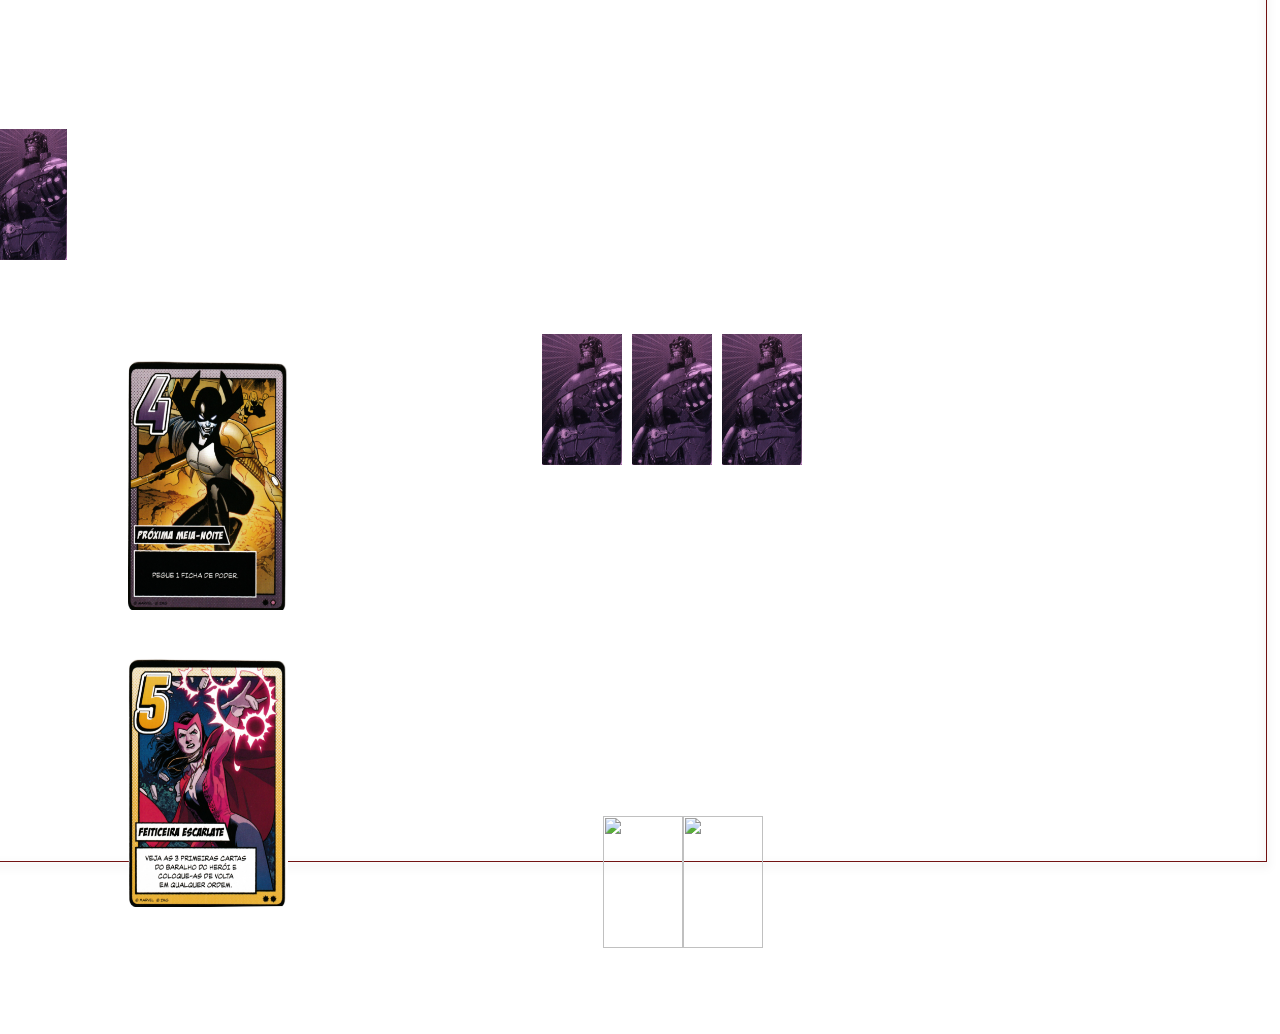
==== gaming.html @ 23db652d "ok" ====
<!DOCTYPE html>
<html lang="pt-br">
<head>
    <meta charset="UTF-8">
    <meta http-equiv="X-UA-Compatible" content="IE=edge">
    <meta name="viewport" content="width=device-width, initial-scale=1.0">
    <link rel="icon" type="image/x-icon" href="./img/myglove.ico">
    <title>O @iNEVITÁVEL game</title>
    <link rel="stylesheet" media="screen and (max-width: 900px)" href="./css/estilogamemobile.css">
    <link rel="stylesheet" media="screen and (min-width: 901px)" href="./css/estilogamedesktop.css">
    <script src="./js/rotinas.js"></script>
</head>
<body>
    <div class="playmatecentral" id="playmat" onclick="tocatrilha()" ondblclick="pausatrilha()" onmousewheel="ajustesom()">
    </div>
    <div class="telagame">
   
 
    <!-- a mão dos herois contem as imagens que representam as cartas -->
    <div class="maoherois">
        <img src="./img/capaherois1small.png" class="cardh">
        <img src="./img/capaherois1small.png" class="cardh">
    </div>
    <div class="maothanos">
        <img src="./img/capathanossmall.png" class="cardt">
        <img src="./img/capathanossmall.png" class="cardt">
        <img src="./img/capathanossmall.png" class="cardt">
    </div>
   <div class="mesathanos">
    <img src="./img/capathanossmall.png" class="t">
    <img src="./img/capathanossmall.png" class="t">
    <img src="./img/capathanossmall.png" class="t">
    <img src="./img/capathanossmall.png" class="t">
    <img src="./img/capathanossmall.png" class="t">
    <img src="./img/capathanossmall.png" class="t">
    <img src="./img/capathanossmall.png" class="t">
    <img src="./img/capathanossmall.png" class="t">
    <img src="./img/capathanossmall.png" class="t">
    <img src="./img/capathanossmall.png" class="t">
    <img src="./img/capathanossmall.png" class="t">
    <img src="./img/capathanossmall.png" class="t">
    </div> 
   <div class="mesaherois">
    <img src="./img/capaherois1small.png" class="h">
    <img src="./img/capaherois1small.png" class="h">
    <img src="./img/capaherois1small.png" class="h">
    <img src="./img/capaherois1small.png" class="h">
    <img src="./img/capaherois1small.png" class="h">
    <img src="./img/capaherois1small.png" class="h">
    <img src="./img/capaherois1small.png" class="h">
    <img src="./img/capaherois1small.png" class="h">
    <img src="./img/capaherois1small.png" class="h">
    <img src="./img/capaherois1small.png" class="h">
    <img src="./img/capaherois1small.png" class="h">
    <img src="./img/capaherois1small.png" class="h">
    <img src="./img/capaherois1small.png" class="h">
    <img src="./img/capaherois1small.png" class="h">
    <img src="./img/capaherois1small.png" class="h">
</div>
   <img src="./img/thanos/4pm.png" class="cartaampliadathanos">
   <img src="./img/herois/5fe.png" class="cartaampliadaherois">
   <img src="./img/capaherois1small.png" class="deckherois">
   <img src="./img/capathanossmall.png" class="deckthanos">

   </div>
</div>
</div>
<audio src="./audio/avstheme.mp3" loop id="trilha"></audio>

</body>
</html>
---- css/estilogamemobile.css ----
:root {
    --card-largura: 28px;
    --card-altura: calc(var(--card-largura) * 1.64);
}
body{
   /* Tela de fundo do  Game Celular */
position: relative;
width: 360px;
height: 660px;
background: linear-gradient(180deg, #B87B44 13.7%,
 #DAAC82 30.89%,  #FDFAFB 43.91%,
 #150B3E 62.66%, #010103 99.51%);
min-width:360px;}
.playmatecentral {
    /* playmatecentral */
position: absolute;
width: 360px;
height: 640px;
align-self: center;
background: url("../img/gamecentral.png");
border: 1px solid #721212;
filter: drop-shadow(0px 4px 4px rgba(0, 0, 0, 0.25));}
.maoherois{
     /* Maoherois */

/* Auto layout */
position: absolute;
width: 136px;
height: 60px;
left: 104px;
bottom: 33px;
display: flex;
flex-direction: row;
justify-content: center;
align-items: center;
padding: 10px;
gap: 10px;}
.maothanos{
    /* Maothanos */
/* Auto layout */
display: flex;
flex-direction: row;
justify-content: center;
align-items: center;
padding: 10px;
gap: 10px;
position: absolute;
width: 136px;
height: 60px;
left: 104px;
top: 16px;}
.deckherois{
    /* deckherois */
position: absolute;
width: var(--card-largura);
height: var(--card-altura);
left: 320px;
bottom: 150px;}
.deckthanos{
    /* deckthanos */
position: absolute;
width: 28px;
height: 46px;
left: calc(50% - 28px/2 - 153px);
top: 123px;}
.cardh{
    /* Card2 */
width: var(--card-largura);
height:var(--card-altura);
background: url("../img/capaherois1small.png");
/* Inside auto layout */
flex: none;
order: 0;
flex-grow: 0;}
.cardt{
    /* card1 */
width: var(--card-largura);
height: var(--card-altura);
/* Inside auto layout */
flex: none;
order: 1;
flex-grow: 0;}
.mesathanos{
    /* mesathanos */
/* Auto layout */
display: flex;
border-style:dashed;
border-radius: 5px;
border-color: #b5a0a7;
flex-direction: row;
justify-content: center;
align-items: center;
padding: 0px;
position: absolute;
width: 260px;
height: 32.86px;
left: 55px;
top: 200px;}
.mesaherois{
/* mesaherois */
/* Auto layout */
display: flex;
border-style:dashed;
border-radius: 5px;
border-color: #b5a0a7;
flex-flow: row wrap;
justify-content:center;
align-items: center;
padding: 0px;
position: absolute;
width: 260px;
height: 60px;
left: 50px;
top: 320px;}
.t {
    width: var(--card-largura);
    height: var(--card-altura);
    visibility: hidden}
.h {
    width: var(--card-largura);
    height: var(--card-altura);
    visibility: hidden;}
.cartaampliadathanos{
position: absolute;
width: 80px;
left: 75px;
top: 82px;}
.cartaampliadathanos:hover{
    position: absolute;
    width: 180px;
    left: 75px;
    top: 82px;}
.cartaampliadaherois{
 /* cardampliadaheroi */
position: absolute;
width: 80px;
left: 75px;
top: 390px;}
.cartaampliadaherois:hover{
    /* cardampliadaheroi */
   position: absolute;
   width: 180px;
   left: 75px;
   top: 390px;}
---- css/estilogamedesktop.css ----
:root {
    --card-largura: 28px;
    --card-altura: calc(var(--card-largura) * 1.64);
}


.telagame{
/* Tela Game Desktop */

margin-top: 0px;
padding: 0px;
position: absolute;
top:10px;
left:10px;
width: 100vw;
height: 100vh;
background: url(../img/Game_Manoplas_do_infinito.png);
background-size: cover;
/* background: linear-gradient(180deg, #B87B44 13.7%, #DAAC82 30.89%, #FDFAFB 43.91%, #150B3E 62.66%, #010103 96.51%); */
}
.playmatecentral {
   /* playmatecentral */

display: block;
position: absolute;
width: 100vw;
height: 100vh;
left: -15px;
top: -40px;
opacity: 1;
    
   
  
    border: 1px solid #721212;
    filter: drop-shadow(0px 4px 4px rgba(0, 0, 0, 0.25));
    
}


.maoherois{
/* mesaherois */


/* Auto layout */

display: flex;
flex-direction: row;
justify-content: center;
align-items: center;
padding: 0px;

position: relative;
width: 577px;
height: 304px;
left: 30%;
top: 80%;
}

.maothanos{
/* Maothanos */


/* Auto layout */

display: flex;
flex-direction: row;
justify-content: center;
align-items: center;
padding: 10px;
gap: 10px;
position: relative;
width: 280px;
height: 151.43px;
left: 40%;
top: 0%;
}


.deckherois{
/* deckherois */


position: absolute;
width: 80px;
height: 131.43px;
left: calc(50% - 80px/2 + 689px);
top: 624px;
}


.deckthanos{
/* deckthanos */


position: absolute;
width: 80px;
height: 131.43px;
left: calc(50% - 80px/2 - 623px);
top: 119px;

background-image: url(../img/capathanossmall.png);
}


.cardh{
/* Card2 */


width: 80px;
height: 131.43px;

background: url(../img/capaherois1small.png);

/* Inside auto layout */

flex: none;
order: 0;
flex-grow: 0;
}


.cardt{
/* Card1 */


width: 80px;
height: 131.43px;

background: url(../img/capathanossmall.png);

/* Inside auto layout */

flex: none;
order: 0;
flex-grow: 0;
}


.mesathanos{
/* mesathanos */


/* Auto layout */

display: flex;
flex-direction: row;
justify-content: center;
align-items: center;
padding: 0px;

position: absolute;
width: 858px;
height: 108.9px;
left: 366px;
top: 337px;
}


.mesaherois{
/* mesaherois */


/* Auto layout */

display: flex;
flex-direction: row;
justify-content: center;
align-items: center;
padding: 0px;

position: absolute;
width: 577px;
height: 304px;
left: 446px;
top: 521px;
}


.t {
    width: var(--card-largura);
    height: var(--card-altura);
    visibility: hidden}


.h {
    width: var(--card-largura);
    height: var(--card-altura);
    visibility: hidden;}


.cartaampliadathanos{
    position: absolute;
    width: 160px;
    height: 249.14px;
    left: 118px;
    top: 351px;
}    

.cartaampliadathanos:hover{
    position: absolute;
    width: 200px;
   height: auto;
   margin-left: -20px;
}


.cartaampliadaherois{
 /* cardampliadaheroi */


position: absolute;
width: 160px;
height: 249.14px;
left: 118px;
top: 648px;
}

.cartaampliadaherois:hover{
    /* cardampliadaheroi */
   position: absolute;
   width: 200px;
   height: auto;
   margin-left: -20px;
}
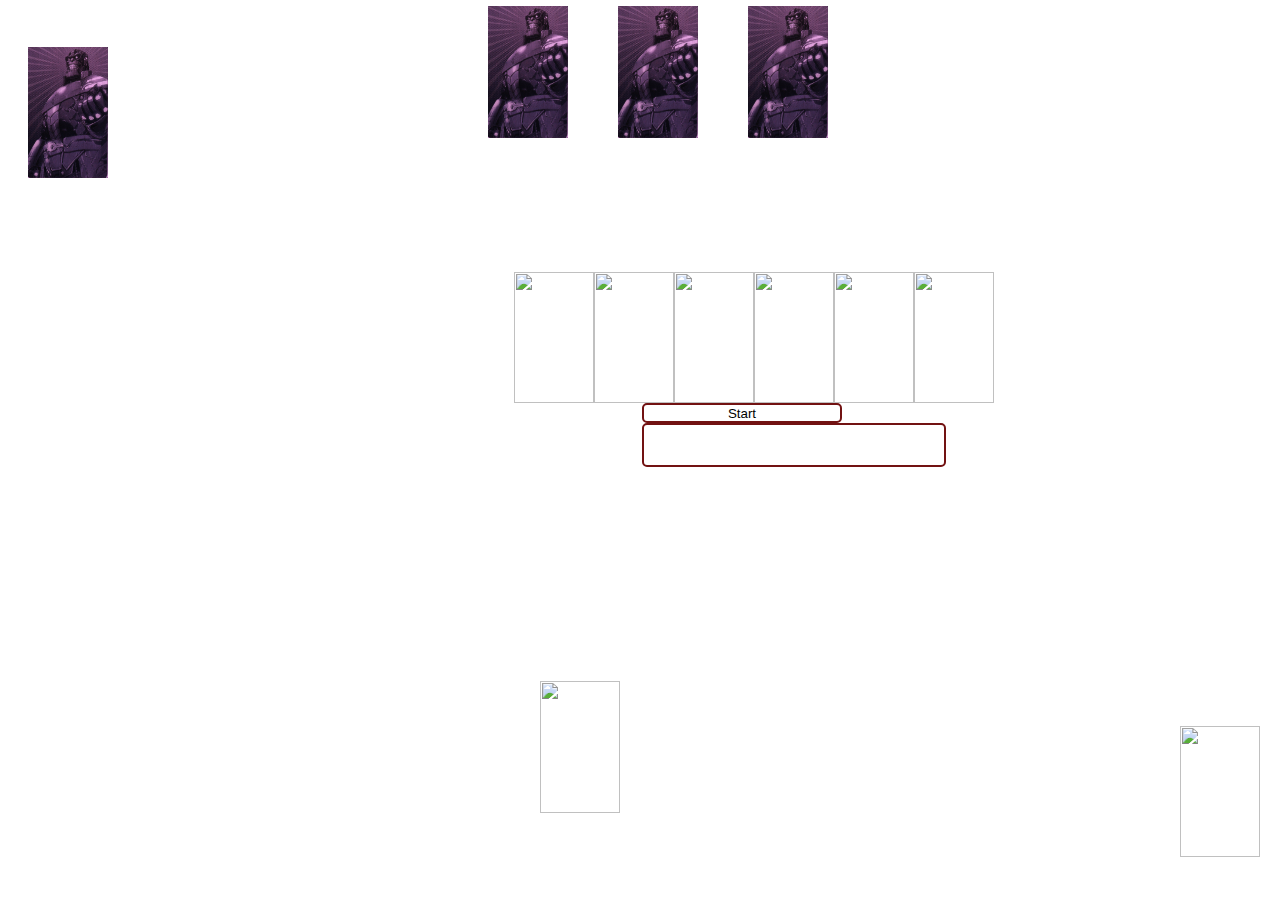
==== commit 01387175: "bem adiantado a lógica" ====
--- a/gaming.html
+++ b/gaming.html
@@ -8,64 +8,44 @@
     <title>O @iNEVITÁVEL game</title>
     <link rel="stylesheet" media="screen and (max-width: 900px)" href="./css/estilogamemobile.css">
     <link rel="stylesheet" media="screen and (min-width: 901px)" href="./css/estilogamedesktop.css">
-    <script src="./js/rotinas.js"></script>
+    <script src="./js/codigogame.js"></script>
 </head>
-<body>
-    <div class="playmatecentral" id="playmat" onclick="tocatrilha()" ondblclick="pausatrilha()" onmousewheel="ajustesom()">
-    </div>
-    <div class="telagame">
-   
- 
+<body >
+<div class="playmatecentral" id="playmat" onclick="tocatrilha()" ondblclick="pausatrilha()" onmousewheel="ajustesom()">
+  <div class="telagame">
+  
     <!-- a mão dos herois contem as imagens que representam as cartas -->
     <div class="maoherois">
-        <img src="./img/capaherois1small.png" class="cardh">
-        <img src="./img/capaherois1small.png" class="cardh">
+        <img src="./img/capaherois1small.png" class="cardh" id="maoh1" onmouseout="normalizar()" onmouseover="ampliar(this)">
     </div>
     <div class="maothanos">
+        <img src="./img/capathanossmall.png" class="cardt" id="maot1">
         <img src="./img/capathanossmall.png" class="cardt">
-        <img src="./img/capathanossmall.png" class="cardt">
-        <img src="./img/capathanossmall.png" class="cardt">
+        <img src="./img/capathanossmall.png" class="cardt"> 
     </div>
-   <div class="mesathanos">
-    <img src="./img/capathanossmall.png" class="t">
-    <img src="./img/capathanossmall.png" class="t">
-    <img src="./img/capathanossmall.png" class="t">
-    <img src="./img/capathanossmall.png" class="t">
-    <img src="./img/capathanossmall.png" class="t">
-    <img src="./img/capathanossmall.png" class="t">
-    <img src="./img/capathanossmall.png" class="t">
-    <img src="./img/capathanossmall.png" class="t">
-    <img src="./img/capathanossmall.png" class="t">
-    <img src="./img/capathanossmall.png" class="t">
-    <img src="./img/capathanossmall.png" class="t">
-    <img src="./img/capathanossmall.png" class="t">
+   <div class="mesathanos" id="mesathanos">
+     <img src=#  class="t" id="met1" > 
+     <img src=#  class="t" id="met2" >
+     <img src=#  class="t" id="met3" >
+     <img src=#  class="t" id="met4" >
+     <img src=#  class="t" id="met5" >
+     <img src=#  class="t" id="met6" >     
     </div> 
+    <button class="btncentral" id="start" onclick=startgame()>Start</button>
    <div class="mesaherois">
-    <img src="./img/capaherois1small.png" class="h">
-    <img src="./img/capaherois1small.png" class="h">
-    <img src="./img/capaherois1small.png" class="h">
-    <img src="./img/capaherois1small.png" class="h">
-    <img src="./img/capaherois1small.png" class="h">
-    <img src="./img/capaherois1small.png" class="h">
-    <img src="./img/capaherois1small.png" class="h">
-    <img src="./img/capaherois1small.png" class="h">
-    <img src="./img/capaherois1small.png" class="h">
-    <img src="./img/capaherois1small.png" class="h">
-    <img src="./img/capaherois1small.png" class="h">
-    <img src="./img/capaherois1small.png" class="h">
-    <img src="./img/capaherois1small.png" class="h">
-    <img src="./img/capaherois1small.png" class="h">
-    <img src="./img/capaherois1small.png" class="h">
-</div>
-   <img src="./img/thanos/4pm.png" class="cartaampliadathanos">
-   <img src="./img/herois/5fe.png" class="cartaampliadaherois">
+    <!-- <img src="./img/capaherois1small.png" class="h"> -->
+   </div>
+   <span id="escritos"class="btnescrito"></span><img src="./img/capathanossmall.png" class="cartaampliadathanos" id="cat">
+   <img src="./img/capaherois1small.png" class="cartaampliadaherois" id="cah">
    <img src="./img/capaherois1small.png" class="deckherois">
    <img src="./img/capathanossmall.png" class="deckthanos">
-
    </div>
 </div>
 </div>
+</div>
 <audio src="./audio/avstheme.mp3" loop id="trilha"></audio>
+<audio src="./audio/inevitavel.m4a"  id="vozthanos"></audio>
+<audio src=# loop id="vozherois"></audio>
 
 </body>
 </html>--- a/css/estilogamemobile.css
+++ b/css/estilogamemobile.css
@@ -1,3 +1,15 @@
+/* ===== ESTE BLOCO FAZ UM RESET, OU SEJA GARANTE QUE ALGUNS ATRIBUTOS
+ESTEJAM ZERADOS E LIVRES DE ATRIBUTOS PADRÕES DO NAVEGADOR =====*/
+@import url('https://fonts.googleapis.com/css2?family=Bowlby+One+SC&display=swap');
+* {
+    padding: 0;
+    margin: 0;
+    vertical-align: none;
+    list-style: none;
+    border: 0;
+    text-decoration: none;
+    /*/overflow: hidden;*/
+  } 
 :root {
     --card-largura: 28px;
     --card-altura: calc(var(--card-largura) * 1.64);
@@ -122,24 +134,13 @@
     visibility: hidden;}
 .cartaampliadathanos{
 position: absolute;
-width: 80px;
+width: 200px;
 left: 75px;
 top: 82px;}
-.cartaampliadathanos:hover{
-    position: absolute;
-    width: 180px;
-    left: 75px;
-    top: 82px;}
 .cartaampliadaherois{
  /* cardampliadaheroi */
 position: absolute;
-width: 80px;
+width: 200px;
 left: 75px;
 top: 390px;}
-.cartaampliadaherois:hover{
-    /* cardampliadaheroi */
-   position: absolute;
-   width: 180px;
-   left: 75px;
-   top: 390px;}
 
--- a/css/estilogamedesktop.css
+++ b/css/estilogamedesktop.css
@@ -1,42 +1,67 @@
+
+/* ===== ESTE BLOCO FAZ UM RESET, OU SEJA GARANTE QUE ALGUNS ATRIBUTOS
+ESTEJAM ZERADOS E LIVRES DE ATRIBUTOS PADRÕES DO NAVEGADOR =====*/
+@import url('https://fonts.googleapis.com/css2?family=Bowlby+One+SC&display=swap');
+* {
+    padding: 0;
+    margin: 0;
+    vertical-align: none;
+    list-style: none;
+    border: 0;
+    text-decoration: none;
+    /*/overflow: hidden;*/
+  } 
 :root {
     --card-largura: 28px;
     --card-altura: calc(var(--card-largura) * 1.64);
 }
-
-
+.btnescrito{
+    display: block;
+    position:relative;
+    width:300px;
+    height:40px;
+    top:29%;
+    left:50%;
+    border-style: solid;
+    border-width: 2px;
+    background-color: white;
+    border-color: #721212;
+    border-radius: 5px;
+    z-index: 1;
+}
+.btncentral{
+    display: block;
+    position:relative;
+    width:200px;
+    height:20px;
+    top:29%;
+    left:50%;
+    border-style: solid;
+    border-width: 2px;
+    background-color: white;
+    border-color: #721212;
+    border-radius: 5px;
+    z-index: 1;
+}
 .telagame{
 /* Tela Game Desktop */
-
-margin-top: 0px;
-padding: 0px;
-position: absolute;
-top:10px;
-left:10px;
+position: absolute;
+top:2px;
+left:2px;
 width: 100vw;
 height: 100vh;
 background: url(../img/Game_Manoplas_do_infinito.png);
-background-size: cover;
+background-size:cover;  
 /* background: linear-gradient(180deg, #B87B44 13.7%, #DAAC82 30.89%, #FDFAFB 43.91%, #150B3E 62.66%, #010103 96.51%); */
 }
 .playmatecentral {
    /* playmatecentral */
 
-display: block;
-position: absolute;
-width: 100vw;
-height: 100vh;
-left: -15px;
-top: -40px;
+display: contents;
 opacity: 1;
-    
-   
-  
     border: 1px solid #721212;
     filter: drop-shadow(0px 4px 4px rgba(0, 0, 0, 0.25));
-    
-}
-
-
+}
 .maoherois{
 /* mesaherois */
 
@@ -45,77 +70,58 @@
 
 display: flex;
 flex-direction: row;
-justify-content: center;
+justify-content: space-between;
 align-items: center;
 padding: 0px;
-
 position: relative;
-width: 577px;
-height: 304px;
-left: 30%;
-top: 80%;
-}
-
+width: 204px;
+height: 140px;
+left: 42%;
+top:75%;
+}
 .maothanos{
 /* Maothanos */
-
-
-/* Auto layout */
-
-display: flex;
-flex-direction: row;
-justify-content: center;
-align-items: center;
-padding: 10px;
-gap: 10px;
-position: relative;
-width: 280px;
-height: 151.43px;
-left: 40%;
+/* Auto layout */
+display: flex;
+flex-direction: row;
+justify-content: space-between;
+align-items: center;
+position:absolute;
+width: 340px;
+height: 140px;
+left: 38%;
 top: 0%;
 }
 
 
 .deckherois{
 /* deckherois */
-
-
-position: absolute;
-width: 80px;
-height: 131.43px;
-left: calc(50% - 80px/2 + 689px);
-top: 624px;
-}
-
+position: absolute;
+width: 80px;
+height: 131.43px;
+bottom: 5%;
+left: 92%;
+}
 
 .deckthanos{
 /* deckthanos */
-
-
-position: absolute;
-width: 80px;
-height: 131.43px;
-left: calc(50% - 80px/2 - 623px);
-top: 119px;
-
+position: absolute;
+width: 80px;
+height: 131.43px;
+top: 5%;
+left:2%;
 background-image: url(../img/capathanossmall.png);
 }
 
 
 .cardh{
 /* Card2 */
-
-
-width: 80px;
-height: 131.43px;
-
+width: 80px;
+height: 131.43px;
 background: url(../img/capaherois1small.png);
 
-/* Inside auto layout */
-
-flex: none;
-order: 0;
-flex-grow: 0;
+
+
 }
 
 
@@ -130,8 +136,7 @@
 
 /* Inside auto layout */
 
-flex: none;
-order: 0;
+
 flex-grow: 0;
 }
 
@@ -144,15 +149,14 @@
 
 display: flex;
 flex-direction: row;
-justify-content: center;
 align-items: center;
 padding: 0px;
-
-position: absolute;
-width: 858px;
-height: 108.9px;
-left: 366px;
-top: 337px;
+border-style:dashed;
+border-radius: 5px;
+border-color: #b5a0a7;
+position: absolute;
+left: 40%;
+top: 30%;
 }
 
 
@@ -164,61 +168,37 @@
 
 display: flex;
 flex-direction: row;
-justify-content: center;
 align-items: center;
 padding: 0px;
-
-position: absolute;
-width: 577px;
-height: 304px;
-left: 446px;
-top: 521px;
-}
-
+position: absolute;
+left: 40%;
+top: 50%;
+}
 
 .t {
-    width: var(--card-largura);
-    height: var(--card-altura);
-    visibility: hidden}
-
+    width: 80px;
+    height: 131.43px;
+}
 
 .h {
-    width: var(--card-largura);
-    height: var(--card-altura);
-    visibility: hidden;}
-
-
+    width: 80px;
+    height: 131.43px;
+}
 .cartaampliadathanos{
     position: absolute;
-    width: 160px;
-    height: 249.14px;
-    left: 118px;
-    top: 351px;
+    width: 200px;
+    height: auto;
+    left: 218px;
+    top: 151px;
+    visibility: hidden;
 }    
-
-.cartaampliadathanos:hover{
-    position: absolute;
-    width: 200px;
-   height: auto;
-   margin-left: -20px;
-}
-
-
 .cartaampliadaherois{
  /* cardampliadaheroi */
-
-
-position: absolute;
-width: 160px;
-height: 249.14px;
+position: absolute;
+width: 260px;
+height: auto;
 left: 118px;
-top: 648px;
-}
-
-.cartaampliadaherois:hover{
-    /* cardampliadaheroi */
-   position: absolute;
-   width: 200px;
-   height: auto;
-   margin-left: -20px;
-}+top: 50%;
+visibility: hidden;
+}
+
